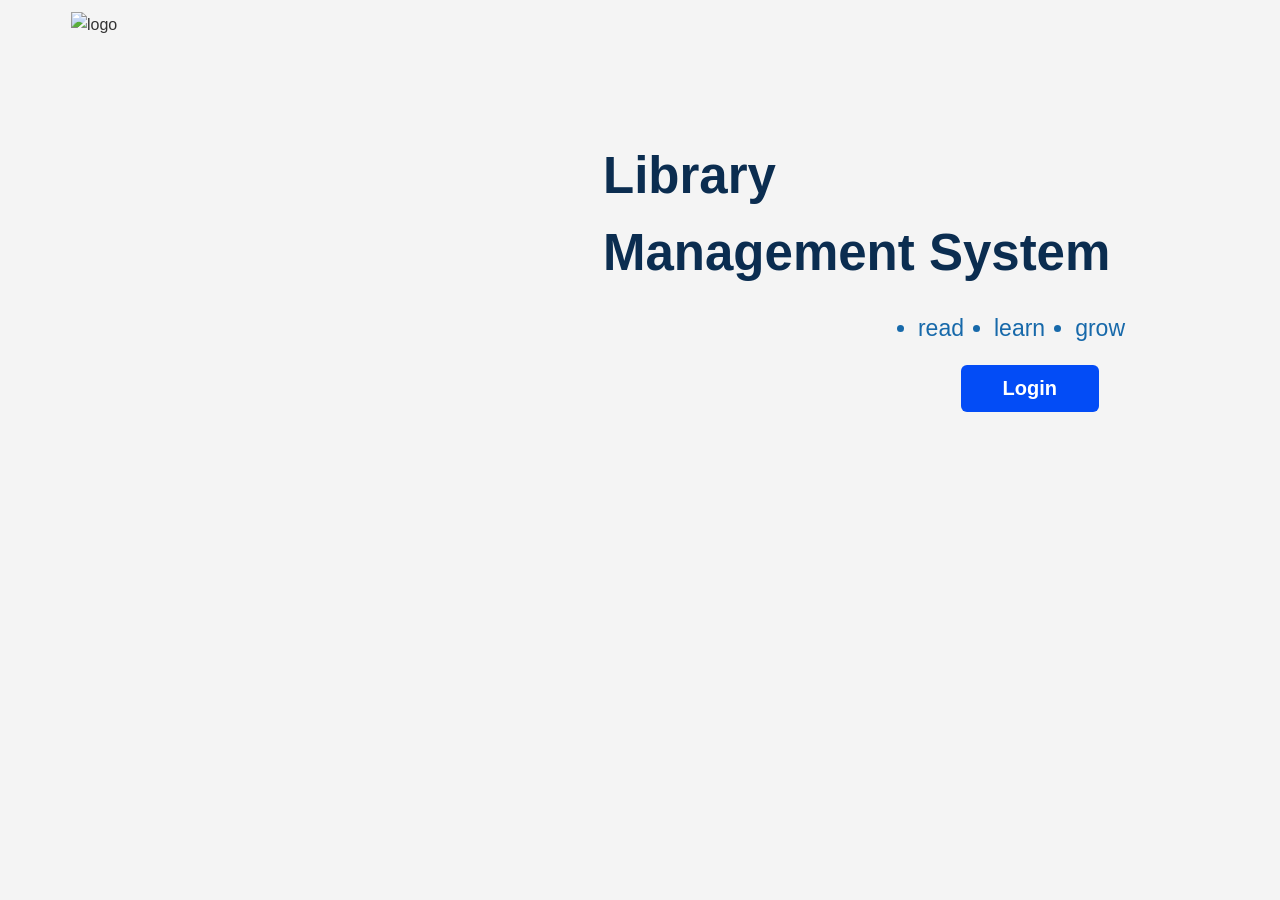
==== index.html @ c0084a67 "Add files via upload" ====
<!DOCTYPE html>
<html lang="en">
<head>
    <meta charset="UTF-8">
    <meta name="viewport" content="width=device-width, initial-scale=1.0">
    <title>library</title>
    <link rel="stylesheet" href="style.css">
</head>
<body>
    <header>
        <div class="logo"><img src="images/library 1 logo.png" alt="logo"></div>
       
        <div class="h2"><p>Library</p></div>
         <div class="h1"><p>Management System</p></div>
<div class="bullets">
  <ul>
    <li>read</li>
    <li>learn</li>
    <li>grow</li>
  </ul>
</div>
<a href="login.html"> <!-- Yahan "next-page.html" ki jagah apne doosre page ka naam likhein -->
    <button class="button">Login</button>
</a>
   </header>
</body>
</html>
---- style.css ----
@import url('https://fonts.googleapis.com/css2?family=Poppins:wght@400;500;600;700&display=swap');

body {
    font-family: 'Poppins', sans-serif;
}
/* 1. Sabhi extra gaps aur margins khatam karne ke liye */
* {
  margin: 0;
  padding: 0;
  box-sizing: border-box; /* Width aur padding ki jhik-jhik khatam */
}

/* 2. Puri body aur text ko accha dikhane ke liye */
body {
  font-family: sans-serif; /* Simple aur clean font */
  line-height: 1.6;        /* Subah-subah text padhne me aasaani ho */
  background-color: #f4f4f4; /* Light gray background (aankhon par zor nahi padta) */
  color: #333;             /* Dark gray text */
}

/* 3. Photo (Images) screen se bahar na bhage */
img {
  max-width: 100%;
  height: auto;
}

/* 4. Links se wo ugly underline hatane ke liye */
a {
  text-decoration: none;
  color: inherit;
}
.logo {
    width: 545px;
    margin-left: 71px;
    margin-top: 12px; /* Yahan se image upar se niche khisak jayegi */
}

.h2{
position: absolute;
    top: 135px;
    left: 603px;
    font-size: 51px;
    font-weight: 750;
    color: #0B2D50;
}
.h1{
position: absolute;
    top: 212px;
    left: 603px;
        font-size: 51px;
    font-weight: 700;
    color: #0B2D50;
}

 .h3 {
  position: absolute;
  top: 100px;     /* Upar karne ke liye (number kam/bada karke adjust karein) */
  right: 50px;    /* Right side mein shift karne ke liye */
}

.bullets ul {
  display: flex;         /* Ek line mein rakhne ke liye */
  gap: 30px;             /* Words ke beech gap */
  list-style-type: disc; /* Bullet type */
  color: #1769AA;
      position: absolute;
    top: 310px;
    right: 155px;
    font-size: 23px;
    
}
.button {
    position: absolute;
    top: 365px;
    right: 181px;
    background-color: #034cf6; 
    color: #FFFFFF;              
    padding: 12px 42px;        
    font-size: 20px;           
    font-weight: 600;          
    border: none;              
    border-radius: 6px;        
    cursor: pointer;       
}
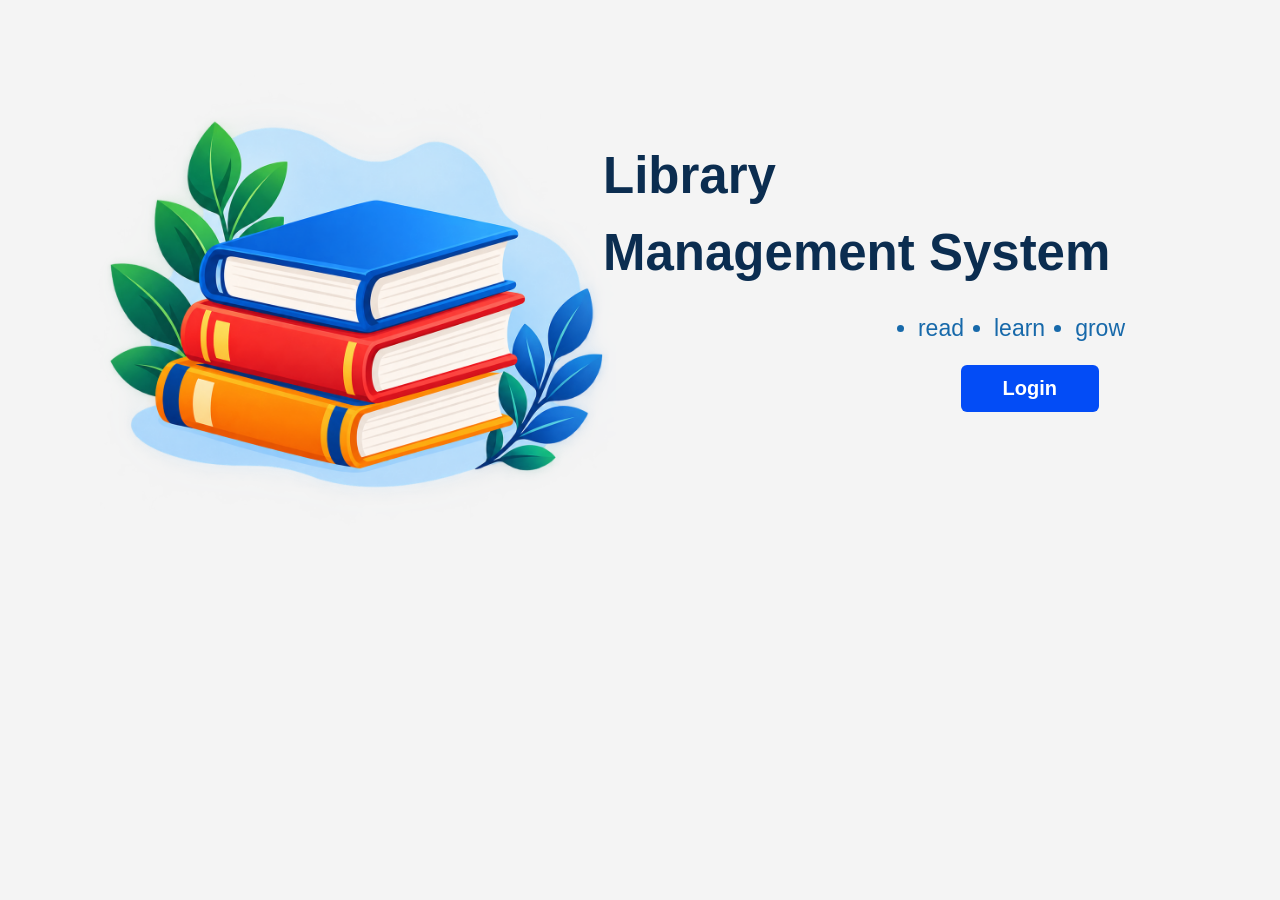
==== commit c7135f21: "Fix HTML structure and logo image source" ====
--- a/index.html
+++ b/index.html
@@ -8,7 +8,7 @@
 </head>
 <body>
     <header>
-        <div class="logo"><img src="images/library 1 logo.png" alt="logo"></div>
+        <div class="logo"><img src="library 1 logo.png" alt="logo"></div>
        
         <div class="h2"><p>Library</p></div>
          <div class="h1"><p>Management System</p></div>
@@ -24,4 +24,4 @@
 </a>
    </header>
 </body>
-</html>+</html>
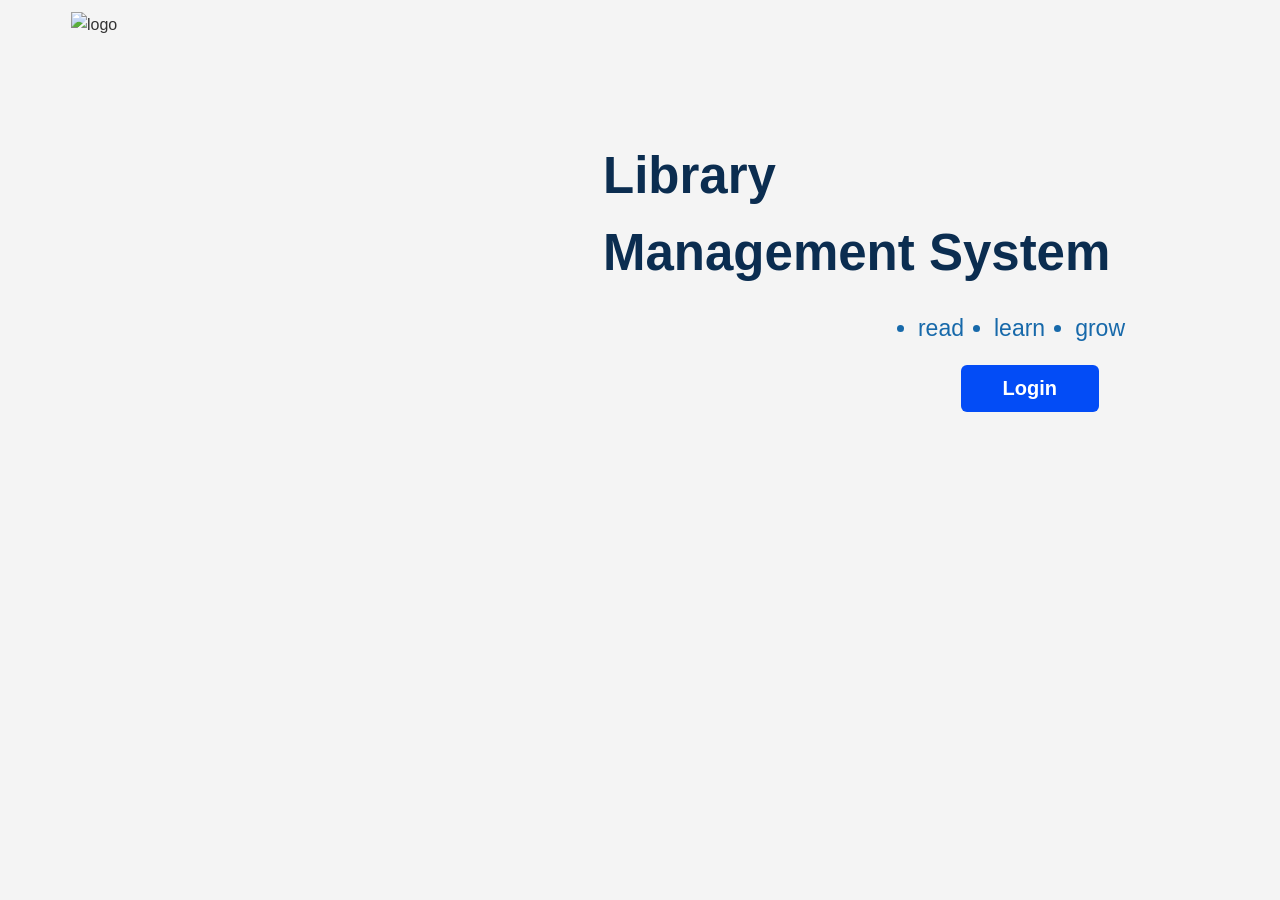
==== commit 41535246: "Add files via upload" ====
--- a/index.html
+++ b/index.html
@@ -1,27 +1,30 @@
 <!DOCTYPE html>
 <html lang="en">
 <head>
-    <meta charset="UTF-8">
-    <meta name="viewport" content="width=device-width, initial-scale=1.0">
-    <title>library</title>
-    <link rel="stylesheet" href="style.css">
+  <meta charset="UTF-8">
+  <meta name="viewport" content="width=device-width, initial-scale=1.0">
+  <title>library</title>
+  <link rel="stylesheet" href="style.css">
 </head>
 <body>
-    <header>
-        <div class="logo"><img src="library 1 logo.png" alt="logo"></div>
-       
-        <div class="h2"><p>Library</p></div>
-         <div class="h1"><p>Management System</p></div>
-<div class="bullets">
-  <ul>
-    <li>read</li>
-    <li>learn</li>
-    <li>grow</li>
-  </ul>
-</div>
-<a href="login.html"> <!-- Yahan "next-page.html" ki jagah apne doosre page ka naam likhein -->
-    <button class="button">Login</button>
-</a>
-   </header>
+  <header>
+    <div class="logo"><img src="images/library 1 logo.png" alt="logo"></div>
+    <div class="h2">
+      <p>Library</p>
+    </div>
+    <div class="h1">
+      <p>Management System</p>
+    </div>
+    <div class="bullets">
+      <ul>
+        <li>read</li>
+        <li>learn</li>
+        <li>grow</li>
+      </ul>
+    </div>
+    <a href="login.html">
+      <button class="button">Login</button>
+    </a>
+  </header>
 </body>
-</html>
+</html>
--- a/style.css
+++ b/style.css
@@ -1,4 +1,3 @@
-@import url('https://fonts.googleapis.com/css2?family=Poppins:wght@400;500;600;700&display=swap');
 
 body {
     font-family: 'Poppins', sans-serif;
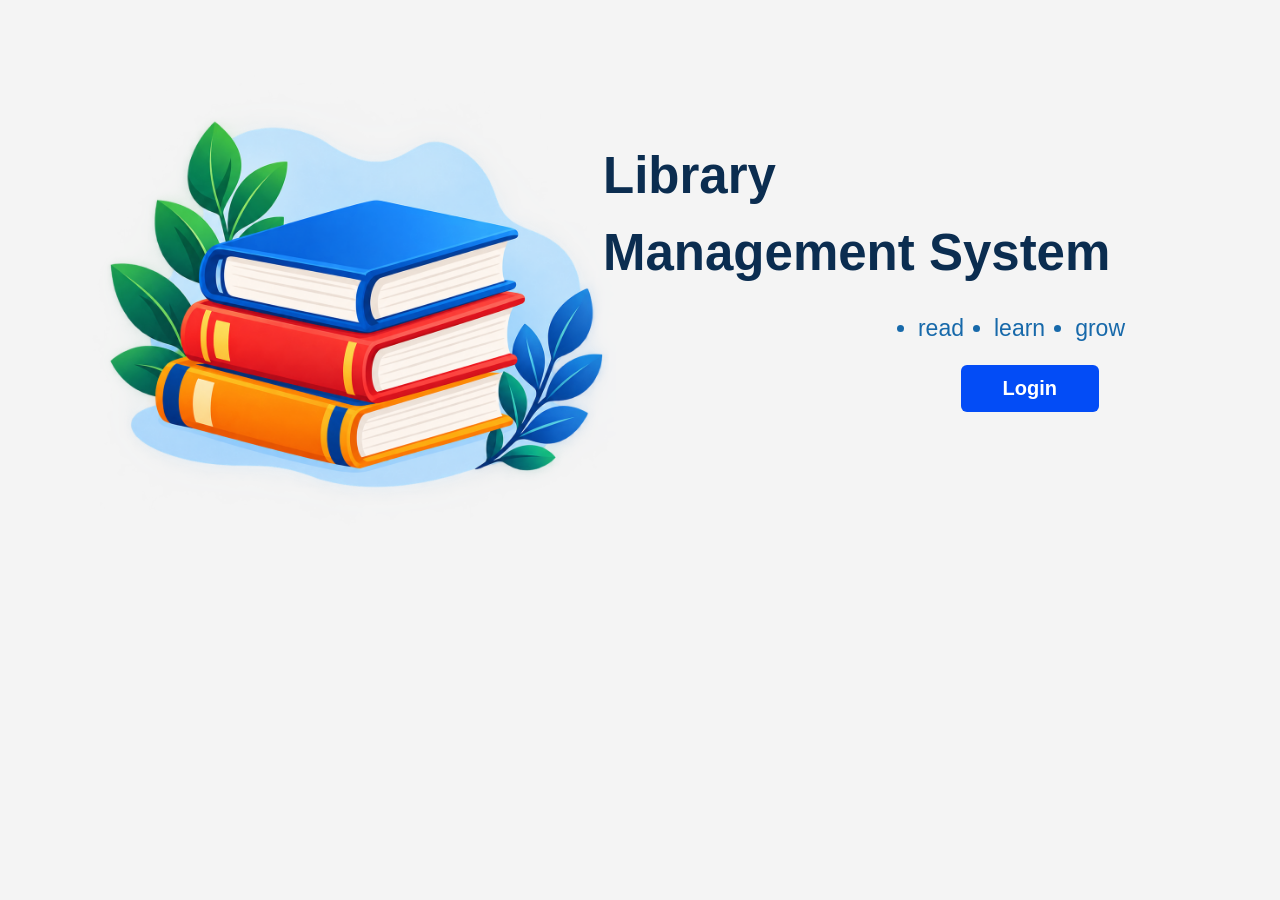
==== commit 00661eed: "Update index.html" ====
--- a/index.html
+++ b/index.html
@@ -8,7 +8,7 @@
 </head>
 <body>
   <header>
-    <div class="logo"><img src="images/library 1 logo.png" alt="logo"></div>
+    <div class="logo"><img src="library 1 logo.png" alt="logo"></div>
     <div class="h2">
       <p>Library</p>
     </div>
@@ -27,4 +27,4 @@
     </a>
   </header>
 </body>
-</html>+</html>
